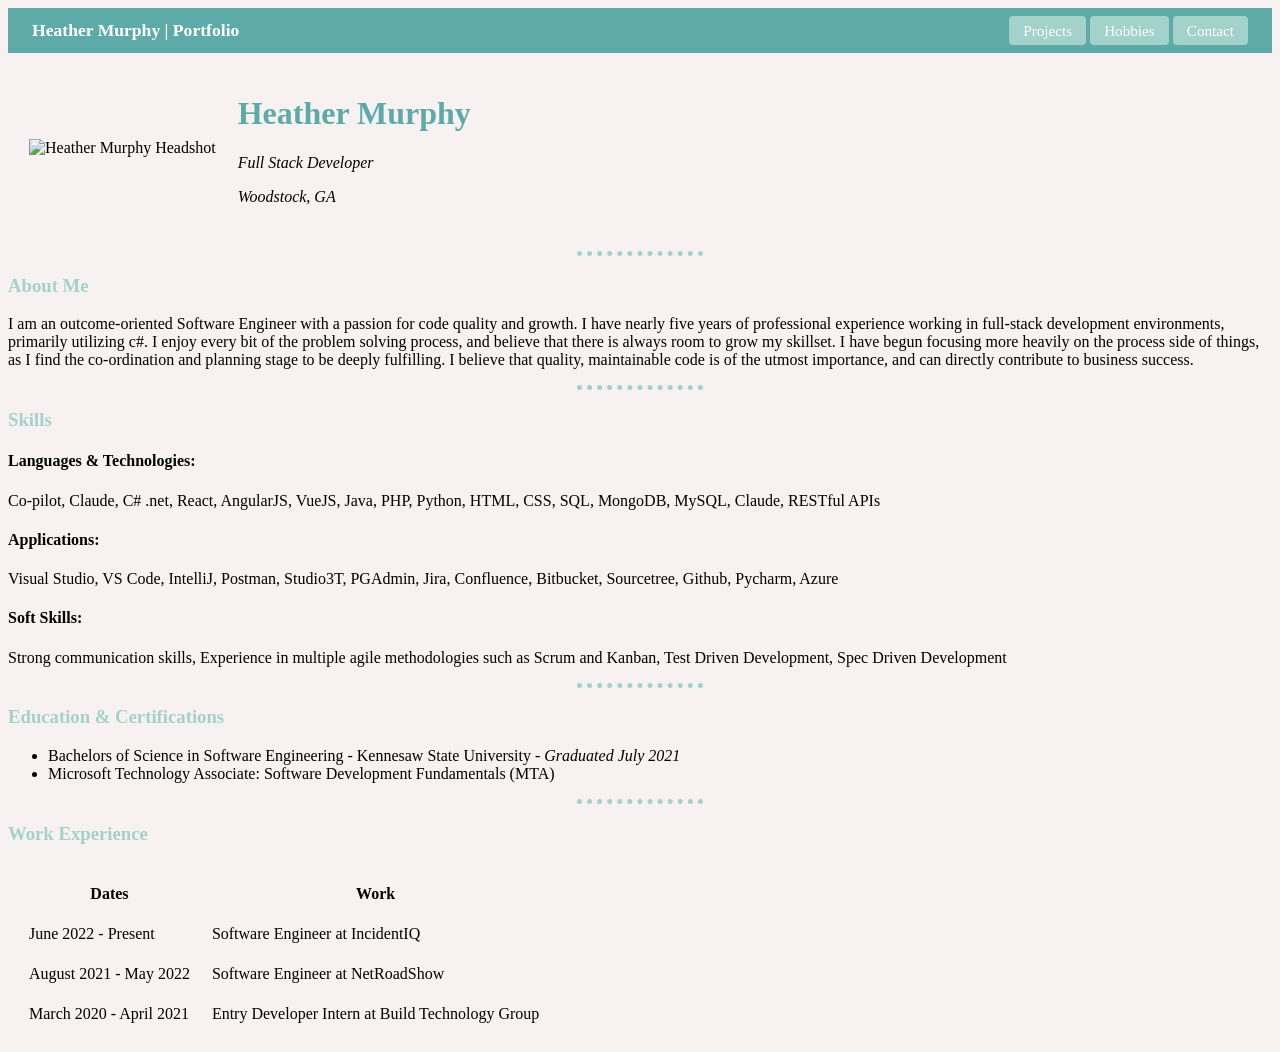
==== index.html @ e02059b8 "More updates" ====
<!DOCTYPE html>
<html>
    <head>
        <meta charset="utf-8">
        <title>Heather Murphy's Personal Site</title>
        <link rel="stylesheet" href="css/styles.css">
        <link rel="icon" href="favicon.ico"
    </head>
    <body>
        <nav>
            <a href="index.html" class="nav-title">Heather Murphy | Portfolio</a>
            <div>
                <a href="projects.html" class="home-btn">Projects</a>
                <a href="hobbies.html" class="home-btn">Hobbies</a>
                <a href="contact.html" class="home-btn">Contact</a>
            </div>
        </nav>
        <table cellspacing = "20">
            <tr>
                <td>
                    <img src="Images/Headshot.jpg" width="200" alt="Heather Murphy Headshot">
                </td>
                <td>
                    <h1> Heather Murphy</h1>
                    <p><em>Full Stack Developer</em></p>
                    <p><em>Woodstock, GA</em></p>
                </td>
            </tr>
        </table>
        <hr>

        <h3>About Me</h3>
        <p> I am an outcome-oriented Software Engineer with a passion for code quality and growth. 
            I have nearly five years of professional experience working in full-stack development 
            environments, primarily utilizing c#. I enjoy every bit of the problem solving process, 
            and believe that there is always room to grow my skillset. I have begun focusing more heavily 
            on the process side of things, as I find the co-ordination and planning stage to be 
            deeply fulfilling. I believe that quality, maintainable code is of the utmost importance, and can 
            directly contribute to business success.</p>

    <hr>

    <h3>Skills</h3>
        <h4>Languages & Technologies: </h4>
        <p>Co-pilot, Claude, C# .net, React, AngularJS, VueJS, Java, PHP, Python, HTML, CSS, SQL, MongoDB, MySQL, Claude, RESTful APIs</p>
        <h4>Applications: </h4>
        <p>Visual Studio, VS Code, IntelliJ, Postman, Studio3T, PGAdmin, Jira, Confluence, Bitbucket, Sourcetree, Github, Pycharm, Azure</p>
        <h4>Soft Skills: </h4>
        <p>Strong communication skills, Experience in multiple agile methodologies such as Scrum and Kanban, Test Driven Development, Spec Driven Development</p>
    <hr>

            <h3>Education & Certifications</h3>
        <ul>
            <li>Bachelors of Science in Software Engineering - Kennesaw State University - <em>Graduated July 2021</em></li>
            <li>Microsoft Technology Associate: Software Development Fundamentals (MTA)</li> 
        </ul>
    <hr>

    <h3>Work Experience</h3>
        <table cellspacing = "20">
            <thead>
                <thead>
                    <th> Dates</th>
                    <th> Work</th>
                </thead>
            </thead>
            <tbody>
                <tr>
                    <td>June 2022 - Present</td>
                    <td>Software Engineer at IncidentIQ</td>
                </tr>
                <tr>
                    <td>August 2021 - May 2022</td>
                    <td>Software Engineer at NetRoadShow</td>
                </tr>
                <tr>
                    <td>March 2020 - April 2021</td>
                    <td>Entry Developer Intern at Build Technology Group</td>
                </tr>
            </tbody>
        </table>
    </body>
</html>
---- css/styles.css ----
body {
    background-color: #f8f1f1;
}

hr {
    background-color: #f8f1f1;
    border-color:#a3d2ca;
    border-style: dotted none none;
    border-width: 5px;
    height: 0px;
    width: 10%;
}

h1 {
    color: #5eaaa8;
}

h3 {
    color: #a3d2ca;
}

a {
    color: #db6400
}

nav {
    display: flex;
    align-items: center;
    justify-content: space-between;
    background-color: #5eaaa8;
    padding: 12px 24px;
}

nav .nav-title {
    color: #fff;
    font-size: 1.1em;
    font-weight: bold;
    text-decoration: none;
}

nav .home-btn {
    color: #fff;
    background-color: #a3d2ca;
    padding: 6px 14px;
    border-radius: 4px;
    text-decoration: none;
    font-size: 0.95em;
}

nav .home-btn:hover {
    background-color: #f8f1f1;
    color: #5eaaa8;
}

.project-content {
    max-width: 800px;
    margin: 0 auto;
    padding: 20px 24px;
}

.screenshot-grid {
    display: flex;
    flex-wrap: wrap;
    gap: 16px;
    margin-top: 16px;
}

.screenshot-placeholder {
    width: 340px;
    height: 220px;
    border: 2px dashed #a3d2ca;
    border-radius: 6px;
    display: flex;
    align-items: center;
    justify-content: center;
    color: #a3d2ca;
    font-size: 0.9em;
    background-color: #fff;
}
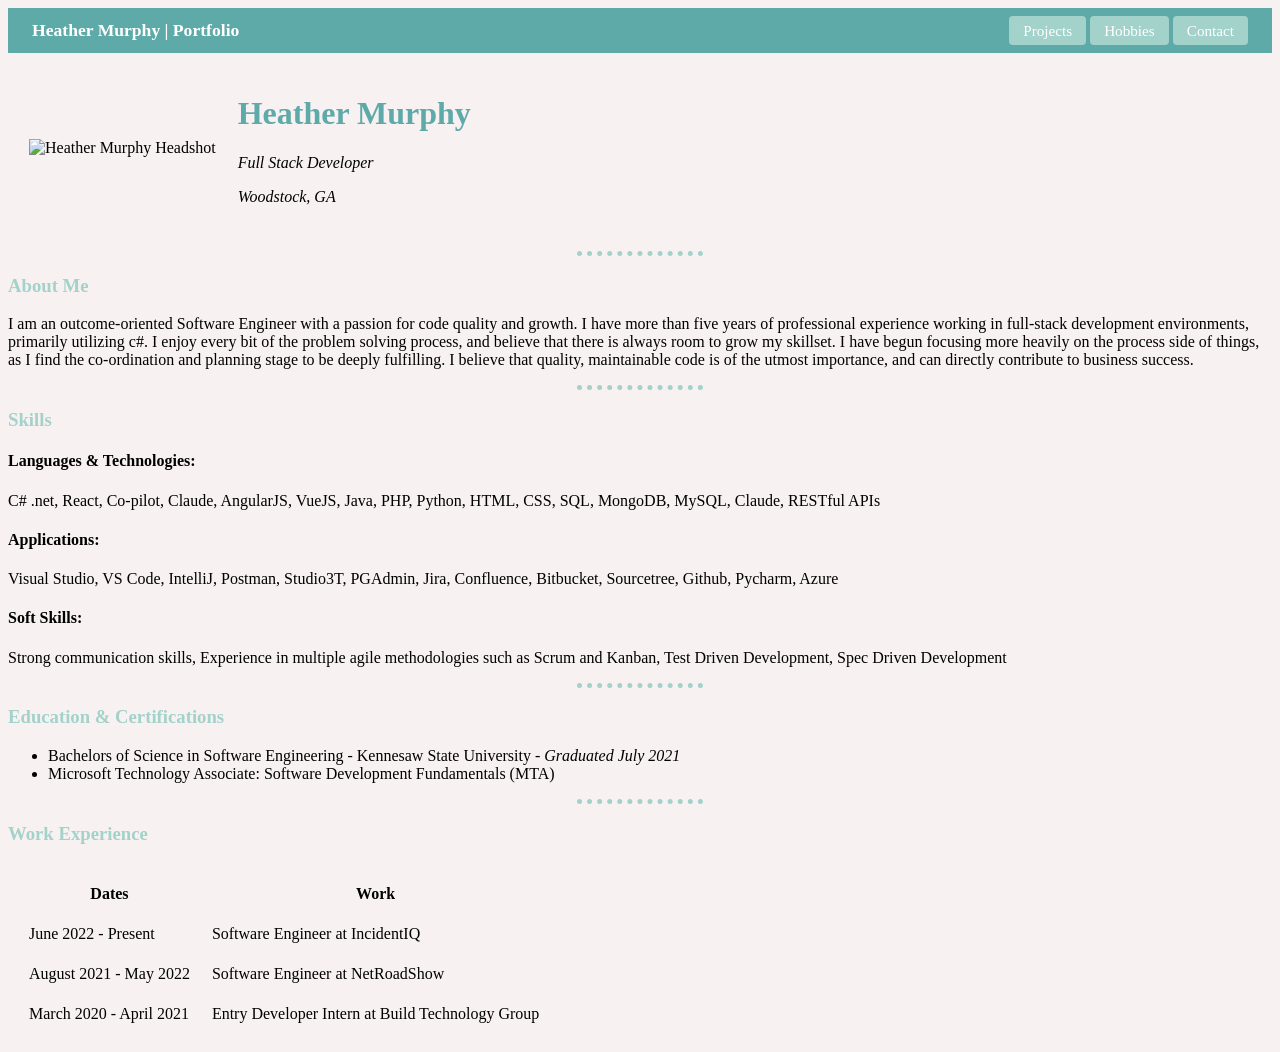
==== commit 72d4255f: "Content" ====
--- a/index.html
+++ b/index.html
@@ -18,7 +18,7 @@
         <table cellspacing = "20">
             <tr>
                 <td>
-                    <img src="Images/Headshot.jpg" width="200" alt="Heather Murphy Headshot">
+                    <img src="Images/Headshot.JPG" width="200" alt="Heather Murphy Headshot">
                 </td>
                 <td>
                     <h1> Heather Murphy</h1>
@@ -31,7 +31,7 @@
 
         <h3>About Me</h3>
         <p> I am an outcome-oriented Software Engineer with a passion for code quality and growth. 
-            I have nearly five years of professional experience working in full-stack development 
+            I have more than five years of professional experience working in full-stack development 
             environments, primarily utilizing c#. I enjoy every bit of the problem solving process, 
             and believe that there is always room to grow my skillset. I have begun focusing more heavily 
             on the process side of things, as I find the co-ordination and planning stage to be 
@@ -42,7 +42,7 @@
 
     <h3>Skills</h3>
         <h4>Languages & Technologies: </h4>
-        <p>Co-pilot, Claude, C# .net, React, AngularJS, VueJS, Java, PHP, Python, HTML, CSS, SQL, MongoDB, MySQL, Claude, RESTful APIs</p>
+        <p>C# .net, React, Co-pilot, Claude,  AngularJS, VueJS, Java, PHP, Python, HTML, CSS, SQL, MongoDB, MySQL, Claude, RESTful APIs</p>
         <h4>Applications: </h4>
         <p>Visual Studio, VS Code, IntelliJ, Postman, Studio3T, PGAdmin, Jira, Confluence, Bitbucket, Sourcetree, Github, Pycharm, Azure</p>
         <h4>Soft Skills: </h4>
